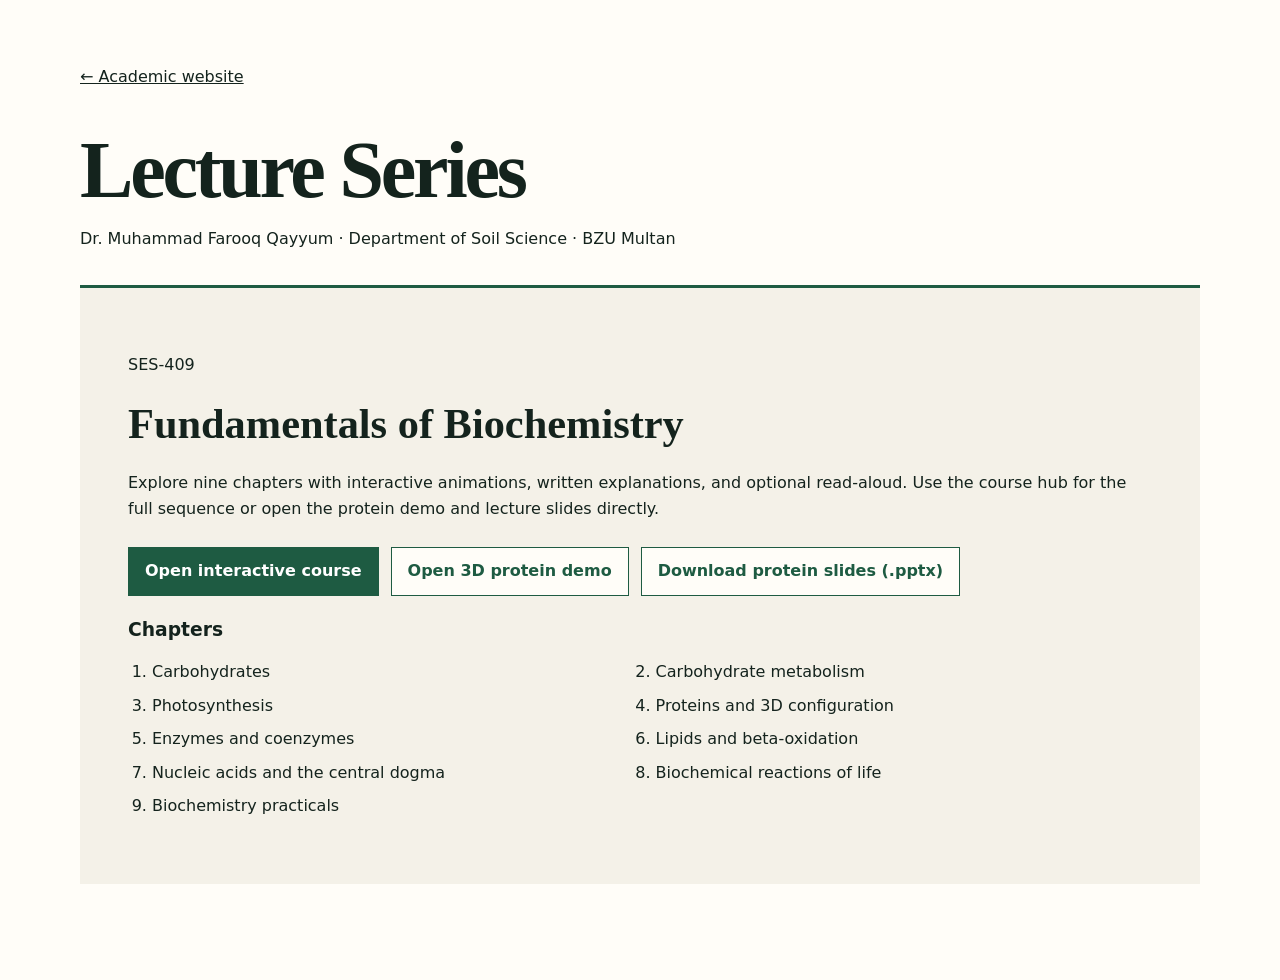
==== lectures/index.html @ d386b406 "Add SES-409 biochemistry lecture series" ====
<!doctype html>
<html lang="en">
<head>
<meta charset="utf-8">
<meta name="viewport" content="width=device-width,initial-scale=1">
<meta name="description" content="Interactive biochemistry course materials by Dr. Muhammad Farooq Qayyum at BZU Multan.">
<title>Lecture Series | Dr. Muhammad Farooq Qayyum</title>
<link rel="stylesheet" href="../assets/css/style.css">
<style>
main{max-width:78rem;margin:auto;padding:clamp(1.25rem,5vw,4rem)}
h1{font:700 clamp(2.5rem,7vw,5rem)/1 Georgia,serif;margin:.5em 0 .2em}
h2{font:700 clamp(1.65rem,4vw,2.65rem)/1.16 Georgia,serif;margin:.5em 0}
.course{border-top:3px solid var(--green);background:var(--cream);padding:clamp(1.25rem,4vw,3rem);margin:2rem 0}
.actions{display:flex;flex-wrap:wrap;gap:.75rem;margin:1.5rem 0}
.actions a,.actions button{font:inherit;font-weight:700;padding:.65rem 1rem;border:1px solid var(--green);background:var(--paper);color:var(--green);cursor:pointer;text-decoration:none}
.actions a:first-child{background:var(--green);color:white}
.actions a:focus-visible,.actions button:focus-visible{outline:3px solid var(--ink);outline-offset:3px}
ol{padding-left:1.5rem;display:grid;gap:.45rem;grid-template-columns:repeat(2,minmax(0,1fr))}
footer{margin-top:2rem;color:var(--muted)}
@media(max-width:600px){ol{grid-template-columns:1fr}}
</style>
<script src="biochemistry/protein-slides.js" defer></script>
</head>
<body>
<main>
<a href="../index.html#teaching">← Academic website</a>
<h1>Lecture Series</h1>
<p>Dr. Muhammad Farooq Qayyum · Department of Soil Science · BZU Multan</p>
<article class="course" aria-labelledby="course-title">
<p>SES-409</p>
<h2 id="course-title">Fundamentals of Biochemistry</h2>
<p>Explore nine chapters with interactive animations, written explanations, and optional read-aloud. Use the course hub for the full sequence or open the protein demo and lecture slides directly.</p>
<div class="actions">
<a href="biochemistry/index.html">Open interactive course</a>
<a href="biochemistry/protein-3d.html">Open 3D protein demo</a>
<button type="button" id="download-protein-slides" disabled>Download protein slides (.pptx)</button>
</div>
<h3>Chapters</h3>
<ol>
<li>Carbohydrates</li><li>Carbohydrate metabolism</li><li>Photosynthesis</li>
<li>Proteins and 3D configuration</li><li>Enzymes and coenzymes</li><li>Lipids and beta-oxidation</li>
<li>Nucleic acids and the central dogma</li><li>Biochemical reactions of life</li><li>Biochemistry practicals</li>
</ol>
</article>
</main>
</body>
</html>
---- assets/css/style.css ----
:root{--ink:#14231d;--green:#1e5b42;--lime:#b7d57c;--cream:#f4f1e8;--paper:#fffdf8;--muted:#637069;--line:#dce2da}*{box-sizing:border-box}html{scroll-behavior:smooth}body{margin:0;background:var(--paper);color:var(--ink);font-family:Inter,ui-sans-serif,system-ui,-apple-system,"Segoe UI",sans-serif;line-height:1.65}a{color:inherit}.site-header{height:76px;padding:0 max(5vw,24px);display:flex;align-items:center;justify-content:space-between;position:sticky;top:0;background:rgba(255,253,248,.94);backdrop-filter:blur(12px);z-index:20;border-bottom:1px solid var(--line)}.brand{font:800 22px Georgia,serif;text-decoration:none;color:var(--green);border:2px solid var(--green);padding:5px 9px}.site-header nav{display:flex;gap:25px}.site-header nav a{text-decoration:none;font-size:14px;font-weight:650}.menu{display:none;border:0;background:none;font-size:24px}.hero{min-height:76vh;display:grid;grid-template-columns:1.45fr .8fr;gap:6vw;align-items:center;padding:80px max(7vw,28px);background:radial-gradient(circle at 85% 20%,#dcebc5 0,transparent 25%),linear-gradient(135deg,#f7f4eb,#fffdf8)}.eyebrow,.section-head p{letter-spacing:.16em;font-size:12px;font-weight:800;color:var(--green)}h1,h2,h3{line-height:1.1}h1{font:700 clamp(48px,7vw,92px)/.98 Georgia,serif;margin:15px 0 25px;letter-spacing:-.04em}h1 span{color:var(--green)}.lead{font-size:19px;max-width:760px;color:#46534d}.actions{display:flex;gap:12px;margin-top:32px}.btn{padding:12px 19px;border:1px solid var(--green);text-decoration:none;font-weight:700}.btn.primary{background:var(--green);color:white}.portrait-card{max-width:440px;justify-self:end;background:var(--green);padding:12px 12px 18px;box-shadow:20px 20px 0 #dcebc5}.portrait-frame{height:min(58vh,570px);min-height:430px;overflow:hidden;background:#dcebc5}.portrait-frame img{width:100%;height:100%;object-fit:cover;object-position:50% 26%;display:block}.portrait-caption{display:flex;flex-direction:column;padding:16px 8px 0;color:white}.portrait-caption strong{font:700 21px Georgia,serif}.portrait-caption span{font-size:12px;color:#dce7e1;margin-top:4px}.metrics{display:grid;grid-template-columns:repeat(4,1fr);padding:30px max(7vw,28px);background:var(--ink);color:white;text-align:center}.metrics div{border-right:1px solid #ffffff22}.metrics div:nth-child(4){border:0}.metrics strong{display:block;font:700 34px Georgia,serif;color:var(--lime)}.metrics span{font-size:13px}.metrics p{grid-column:1/-1;margin:14px 0 0;font-size:11px;color:#b8c1bc}.section{padding:95px max(7vw,28px)}.section.alt{background:var(--cream)}.section-head{display:flex;align-items:end;justify-content:space-between;border-bottom:1px solid var(--line);margin-bottom:48px}.section-head h2{font:700 clamp(38px,5vw,60px) Georgia,serif;margin:0 0 18px}.two-col{display:grid;grid-template-columns:1fr 1fr;gap:8vw}.big{font:400 27px/1.35 Georgia,serif}.timeline div{display:grid;grid-template-columns:130px 1fr;padding:16px 0;border-bottom:1px solid var(--line)}.timeline b{color:var(--green)}.cards{display:grid;grid-template-columns:repeat(3,1fr);gap:16px}.cards article{background:var(--paper);padding:28px;border-top:4px solid var(--green)}.cards article span{font:700 13px Georgia;color:var(--green)}.cards h3{font:700 23px Georgia,serif}.pubs article{display:grid;grid-template-columns:90px 1fr;padding:25px 0;border-bottom:1px solid var(--line)}.pubs time{font:700 22px Georgia,serif;color:var(--green)}.pubs h3{margin:0;font:700 21px/1.3 Georgia,serif}.pubs p{margin:7px 0}.pubs a{font-size:13px;font-weight:800;color:var(--green)}.more{margin-top:28px;color:var(--muted)}.projects,.awards{display:grid;grid-template-columns:repeat(3,1fr);gap:15px}.projects>div,.awards>div{background:var(--paper);padding:27px;border:1px solid var(--line)}.projects b,.awards b{color:var(--green)}.projects h3,.awards h3{font:700 21px Georgia,serif}.projects strong{color:var(--green)}.mini-metrics{display:flex;gap:28px;margin-top:35px}.mini-metrics strong{display:block;font:700 30px Georgia,serif;color:var(--green)}.mini-metrics span{font-size:12px}.contact{padding:100px max(7vw,28px);background:var(--green);color:white;text-align:center}.contact .eyebrow{color:var(--lime)}.contact h2{font:700 clamp(42px,6vw,70px) Georgia,serif;margin:12px}.profile-links{display:flex;justify-content:center;flex-wrap:wrap;gap:10px;margin-top:32px}.profile-links a{border:1px solid #ffffff66;padding:10px 15px;text-decoration:none;font-weight:700}.profile-links a:hover{background:white;color:var(--green)}footer{display:flex;justify-content:space-between;padding:24px max(5vw,24px);font-size:12px;background:#0e1915;color:#bac5bf}@media(max-width:850px){.site-header nav{display:none;position:absolute;top:76px;left:0;right:0;background:var(--paper);padding:25px;flex-direction:column;border-bottom:1px solid var(--line)}.site-header nav.open{display:flex}.menu{display:block}.hero,.two-col{grid-template-columns:1fr}.hero{padding-top:50px}.portrait-card{justify-self:start;box-shadow:10px 10px 0 #dcebc5;max-width:420px}.portrait-frame{height:520px}.metrics{grid-template-columns:1fr 1fr;gap:25px}.metrics div{border:0}.cards,.projects,.awards{grid-template-columns:1fr 1fr}}@media(max-width:560px){.portrait-frame{height:430px;min-height:0}.portrait-card{width:calc(100% - 10px)}.cards,.projects,.awards{grid-template-columns:1fr}.pubs article{grid-template-columns:1fr}.mini-metrics{flex-wrap:wrap}footer{flex-direction:column;gap:5px}}
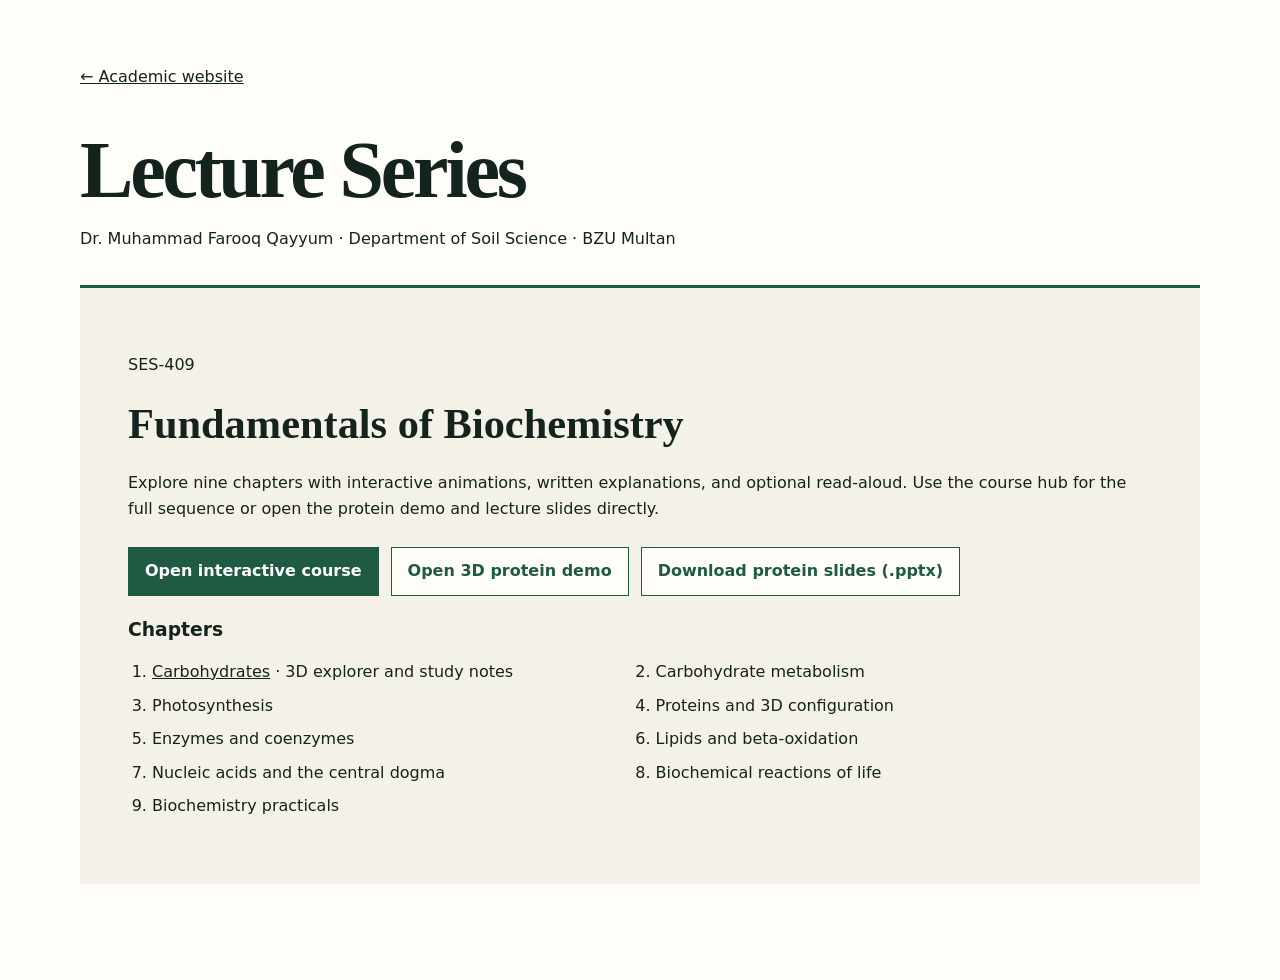
==== commit 5b38d1b9: "Add interactive 3D carbohydrate explorer to SES-409" ====
--- a/lectures/index.html
+++ b/lectures/index.html
@@ -37,7 +37,7 @@
 </div>
 <h3>Chapters</h3>
 <ol>
-<li>Carbohydrates</li><li>Carbohydrate metabolism</li><li>Photosynthesis</li>
+<li><a href="biochemistry/carbohydrates-3d.html">Carbohydrates</a> · 3D explorer and study notes</li><li>Carbohydrate metabolism</li><li>Photosynthesis</li>
 <li>Proteins and 3D configuration</li><li>Enzymes and coenzymes</li><li>Lipids and beta-oxidation</li>
 <li>Nucleic acids and the central dogma</li><li>Biochemical reactions of life</li><li>Biochemistry practicals</li>
 </ol>
